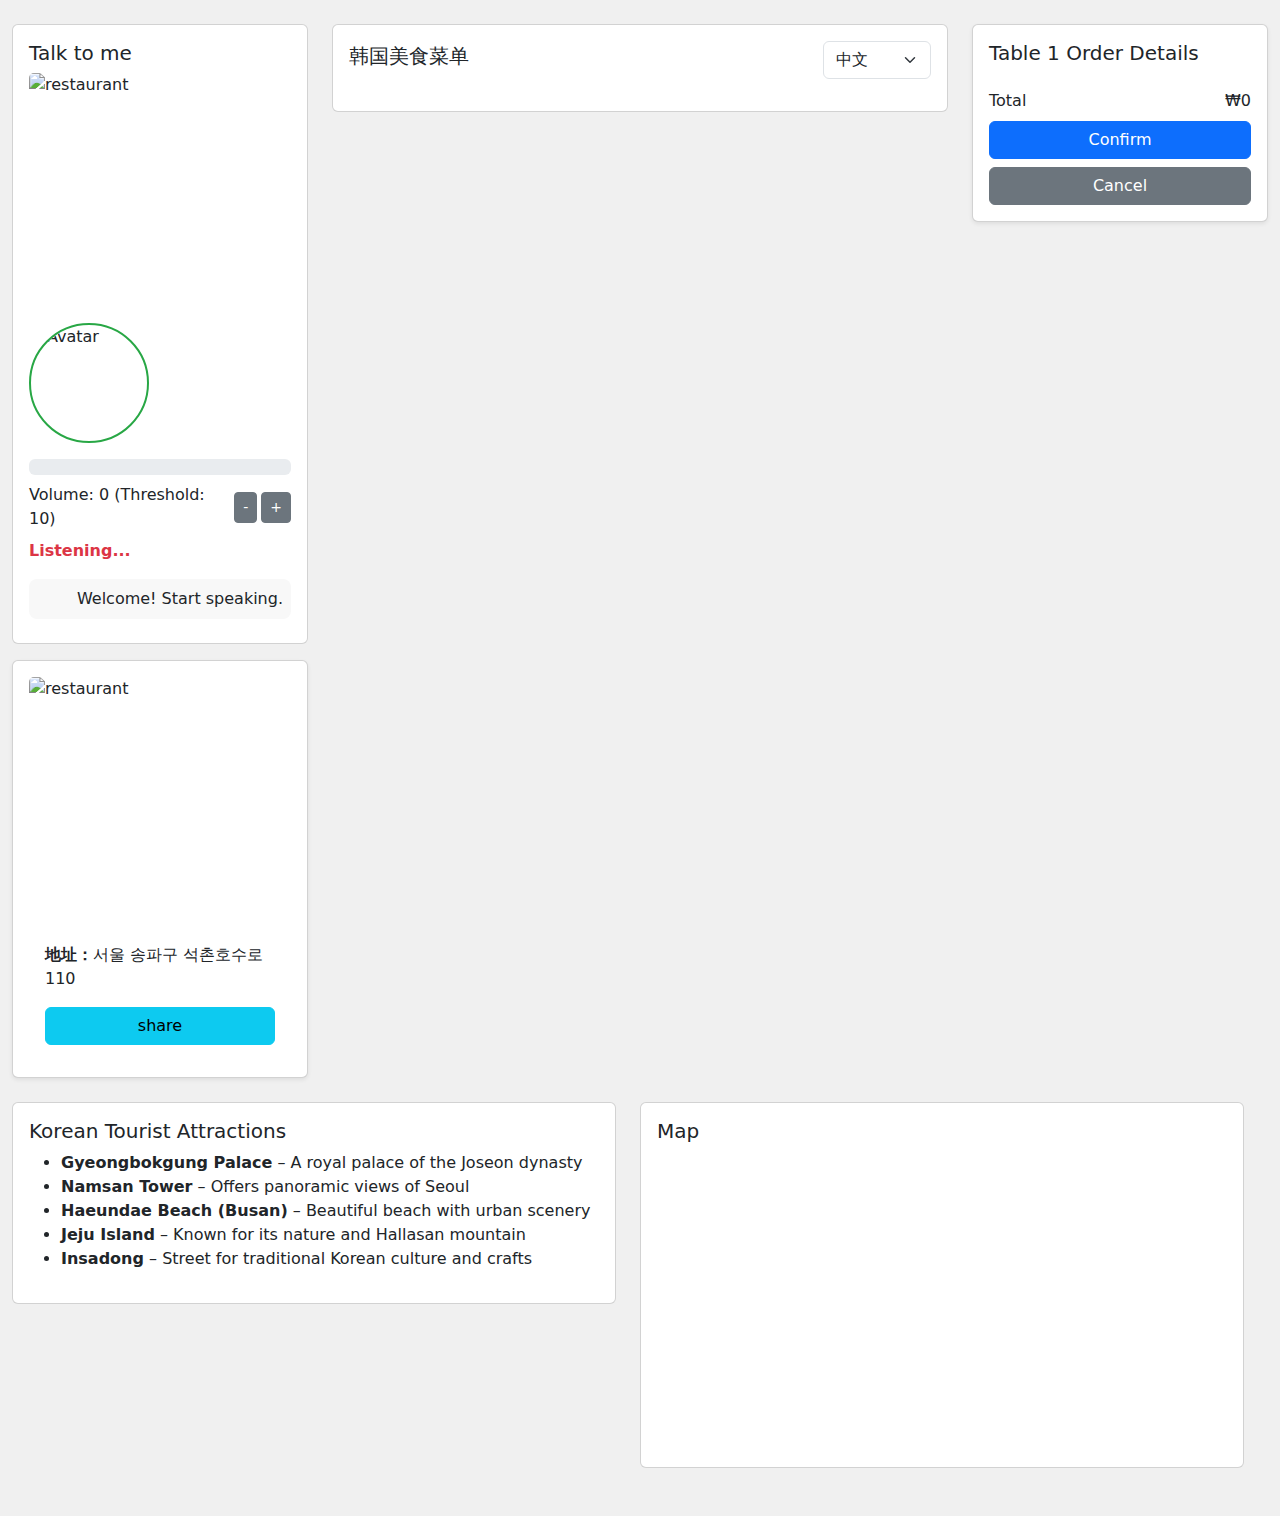
==== index.html @ 4c47ad25 "init review" ====
<!DOCTYPE html>
<html lang="en">
<head>
  <meta charset="UTF-8" />
  <title>Voice Chat with Avatar</title>
  <meta name="viewport" content="width=device-width, initial-scale=1" />
  <!-- Bootstrap CSS -->
  <link href="https://cdn.jsdelivr.net/npm/bootstrap@5.3.3/dist/css/bootstrap.min.css" rel="stylesheet" />
  <!-- Leaflet CSS -->
  <link rel="stylesheet" href="https://unpkg.com/leaflet@1.9.3/dist/leaflet.css" />
  <style>
    body {
      background: #f0f0f0;
    }

    .avatar {
      width: 120px;
      height: 120px;
      object-fit: cover;
      border-radius: 50%;
      border: 2px solid #28a745;
      animation: talkAnimation 1s infinite alternate;
    }

    @keyframes talkAnimation {
      0% { transform: scale(1); }
      50% { transform: scale(1.2); }
      100% { transform: scale(1); }
    }

    #map {
      height: 300px;
    }

    .chat-message {
      padding: 0.5rem;
      border-radius: 0.5rem;
      margin-bottom: 0.5rem;
    }

    .message-user {
      background-color: #f0f8ff;
      text-align: left;
    }

    .message-system {
      background-color: #f8f8f8;
      text-align: right;
    }

    .restaurant-img {
      height: 250px;
      width: 100%;
      object-fit: cover;
    }

  </style>
</head>
<body>
  <div class="container-fluid py-4">
    <!-- First Row -->
    <div class="row">
      <!-- Left Column: Mic Section -->
      <div class="col-md-3 mb-4">
        <div class="card p-3">
          <h5>Talk to me</h5>
          <img src="https://raw.githubusercontent.com/xuan139/AndroidRobtScripts/main/images/logo.png" class="card-img-top restaurant-img" alt="restaurant">
          <img src="https://cdn-icons-png.flaticon.com/512/2922/2922561.png" class="avatar mb-3" alt="Avatar" />
          <video id="camera" autoplay muted class="w-100 d-none"></video>
          <div class="progress mb-2">
            <div class="progress-bar bg-success" id="volumeFill" style="width: 0%;"></div>
          </div>
          <!-- <div id="volumeLevel">Volume: 0 (Threshold: 10)</div> -->

          
          <div class="d-flex align-items-center mb-2">
            <div id="volumeLevel" class="me-2">Volume: 0 (Threshold: 10)</div>
            <button id="threshold-dec" class="btn btn-secondary btn-sm me-1">-</button>
            <button id="threshold-inc" class="btn btn-secondary btn-sm">+</button>
          </div>
          

          <div id="status" class="fw-bold text-danger">Initializing...</div>
          <div id="countdown"></div>
          <div id="log" class="mt-3"></div>
        </div>

        <div class="card shadow-sm p-3 mt-3">
          <img src="https://raw.githubusercontent.com/xuan139/AndroidRobtScripts/main/images/name.jpg" class="card-img-top restaurant-img" alt="restaurant">
          <div class="card-body">
            <p><strong>地址：</strong>서울 송파구 석촌호수로 110</p>
            <button class="btn btn-info w-100">share</button>
          </div>
        </div>
      </div>

      

      <div class="col-md-6 mb-4">
        <div class="card p-3">
          <div class="d-flex justify-content-between align-items-center mb-3">
            <h5>韩国美食菜单</h5>
            <select id="languageSelector" class="form-select w-auto">
              <option value="zh">中文</option>
              <option value="en">English</option>
              <option value="ko">한국어</option>
              <option value="ja">日本語</option>
            </select>
          </div>
          <div class="row">
            <!-- 菜品列表在左侧 -->
            <div class="col-md-12">
              <div class="row" id="menuContainer">
                <!-- 菜品会动态加载到这里 -->
              </div>
            </div>
          </div>
        </div>
      </div>
      
      <!-- 订单摘要放在下方 -->
      <div class="col-md-3">
        <div class="card shadow-sm p-3">
          <h5>Table 1 Order Details</h5>
          <div id="orderSummary">
            <ul class="list-group" id="cartItems">
              <!-- 动态添加的订单条目 -->
            </ul>
            <div class="mt-3 d-flex justify-content-between">
              <span>Total</span>
              <span id="subtotal">₩0</span>
            </div>
            <button class="btn btn-primary mt-2 w-100" onclick="confirmOrder()">Confirm</button>
            <button class="btn btn-secondary mt-2 w-100" onclick="cancelOrder()">Cancel</button>

          </div>
          
        </div>
      </div>
            

    <!-- Second Row -->
    <div class="row">
      <!-- Left Column: Travel Info -->
      <div class="col-md-6 mb-4">
        <div class="card p-3">
          <h5>Korean Tourist Attractions</h5>
          <ul>
            <li><strong>Gyeongbokgung Palace</strong> – A royal palace of the Joseon dynasty</li>
            <li><strong>Namsan Tower</strong> – Offers panoramic views of Seoul</li>
            <li><strong>Haeundae Beach (Busan)</strong> – Beautiful beach with urban scenery</li>
            <li><strong>Jeju Island</strong> – Known for its nature and Hallasan mountain</li>
            <li><strong>Insadong</strong> – Street for traditional Korean culture and crafts</li>
          </ul>
        </div>
      </div>

      <!-- Right Column: Map -->
      <div class="col-md-6 mb-4">
        <div class="card p-3">
          <h5>Map</h5>
          <div id="map"></div>
        </div>
      </div>
    </div>
  </div>

  <!-- Leaflet JS -->
  <script src="https://unpkg.com/leaflet@1.9.3/dist/leaflet.js"></script>
  <script>
    const map = L.map('map').setView([37.5665, 126.9780], 12); // Seoul
    L.tileLayer('https://{s}.tile.openstreetmap.org/{z}/{x}/{y}.png', {
      attribution: '© OpenStreetMap'
    }).addTo(map);
    L.marker([37.5665, 126.9780]).addTo(map).bindPopup("Seoul City Hall");
  </script>

  <!-- Bootstrap JS -->
  <script src="https://cdn.jsdelivr.net/npm/bootstrap@5.3.3/dist/js/bootstrap.bundle.min.js"></script>

  <!-- Voice Script -->
  <script>
    const messageContainer = document.getElementById("log");
    let isRecording = false;
    let speechDuration = 0;
    let lastSpeechTime = 0;
    let silenceThreshold = 2000;
    let isMessageReady = false;
    let audioContext, analyser, microphone, javascriptNode;

    function startRecording() {
      isRecording = true;
      updateStatus("Listening...");
      lastSpeechTime = Date.now();
      initializeAudioProcessing();
    }

    function initializeAudioProcessing() {
      if (!navigator.mediaDevices) {
        console.error("Your browser does not support media devices.");
        return;
      }

      navigator.mediaDevices.getUserMedia({ audio: true })
        .then(stream => {
          audioContext = new (window.AudioContext || window.webkitAudioContext)();
          analyser = audioContext.createAnalyser();
          microphone = audioContext.createMediaStreamSource(stream);
          javascriptNode = audioContext.createScriptProcessor(2048, 1, 1);

          microphone.connect(analyser);
          analyser.connect(javascriptNode);
          javascriptNode.connect(audioContext.destination);

          javascriptNode.onaudioprocess = function () {
            const bufferLength = analyser.frequencyBinCount;
            const dataArray = new Uint8Array(bufferLength);
            analyser.getByteFrequencyData(dataArray);

            let sum = 0;
            for (let i = 0; i < bufferLength; i++) {
              sum += dataArray[i];
            }

            const average = sum / bufferLength;
            if (average > 10) {
              lastSpeechTime = Date.now();
              updateVolumeBar(average);
              if (speechDuration < 1) {
                speechDuration += 0.1;
              }
            } else {
              updateVolumeBar(average);
            }

            if (Date.now() - lastSpeechTime > silenceThreshold && speechDuration > 1) {
              sendMessage();
            }
          };
        })
        .catch(error => console.error("Error accessing microphone: ", error));
    }

    function updateVolumeBar(volume) {
      const volumeFill = document.getElementById("volumeFill");
      const volumeLevel = document.getElementById("volumeLevel");
      const percentage = Math.min(100, volume);
      volumeFill.style.width = percentage + "%";
      volumeLevel.innerText = `Volume: ${Math.round(volume)} (Threshold: 10)`;
    }

    function sendMessage() {
      if (speechDuration > 1) {
        isMessageReady = true;
        updateStatus("Sending...");
        setTimeout(() => {
          clearMessages();
          addMessage("Message Sent", "system");
          resetRecording();
        }, 1000);
      }
    }

    function resetRecording() {
      speechDuration = 0;
      isMessageReady = false;
      updateStatus("Listening...");
    }

    function updateStatus(statusText) {
      document.getElementById("status").innerText = statusText;
    }

    function addMessage(content, sender) {
      const msgDiv = document.createElement("div");
      msgDiv.className = `chat-message ${sender === "user" ? "message-user" : "message-system"}`;
      msgDiv.innerText = content;
      messageContainer.appendChild(msgDiv);
      messageContainer.scrollTop = messageContainer.scrollHeight;
    }

    function clearMessages() {
      messageContainer.innerHTML = '';
    }

    // Start recording on load
    addMessage("Welcome! Start speaking.", "system");
    startRecording();


  const menuUrl = 'https://raw.githubusercontent.com/xuan139/AndroidRobtScripts/main/menu.json'

  let cart = {};
    let menuItems = []; // 菜单项存储

    // 从JSON获取菜单项
    fetch("https://raw.githubusercontent.com/xuan139/AndroidRobtScripts/main/menu.json")
      .then(response => response.json())
      .then(data => {
        menuItems = data;
        renderMenu(menuItems);
      })
      .catch(error => console.error("Error fetching menu:", error));

    // 渲染菜单
    function renderMenu(items) {
      const menuSection = document.getElementById('menuContainer');
      menuSection.innerHTML = ''; // 清空菜单区域

      items.forEach((item, index) => {
        const cardHtml = `
          <div class="col-md-4 mb-4">
            <div class="card h-100 shadow-sm">
              <img src="${item.image}" class="card-img-top img-fluid" alt="dish">
              <div class="card-body">
                <h5 class="card-title">${item.name_ko}</h5>
                <p class="card-text">${item.description}</p>
                <p><strong>₩${item.price}</strong></p>
              </div>
              <div class="card-footer d-flex justify-content-between align-items-center">
                <div>
                  <button class="btn btn-sm btn-outline-secondary" onclick="decreaseQuantity(${index})">-</button>
                  <span id="quantity-${index}" class="mx-2">0</span>
                  <button class="btn btn-sm btn-outline-secondary" onclick="increaseQuantity(${index})">+</button>
                </div>
                <button class="btn btn-sm btn-success" onclick="addToCart(${index})">🛒 Cart</button>
              </div>
            </div>
          </div>
        `;
        menuSection.innerHTML += cardHtml;
      });
    }

    // 增加菜品数量
    function increaseQuantity(index) {
      const qtyEl = document.getElementById(`quantity-${index}`);
      let qty = parseInt(qtyEl.innerText);
      qtyEl.innerText = ++qty;
    }

    // 减少菜品数量
    function decreaseQuantity(index) {
      const qtyEl = document.getElementById(`quantity-${index}`);
      let qty = parseInt(qtyEl.innerText);
      if (qty > 0) qtyEl.innerText = --qty;
    }

    // 将菜品添加到购物车
    function addToCart(index) {
      const item = menuItems[index];
      const qty = parseInt(document.getElementById(`quantity-${index}`).innerText);
      if (qty === 0) return;

      if (cart[index]) {
        cart[index].quantity += qty;
      } else {
        cart[index] = { ...item, quantity: qty };
      }

      updateCartDisplay();
    }

    // 取消订单并重置所有数量
    function cancelOrder() {
      if (confirm("Cancel Orders？")) {
        cart = {};
        // 重置所有数量显示为 0
        menuItems.forEach((_, index) => {
          const qtyEl = document.getElementById(`quantity-${index}`);
          if (qtyEl) qtyEl.innerText = "0";
        });
        updateCartDisplay();
      }
    }


    // 更新购物车显示
    function updateCartDisplay() {
      const cartList = document.getElementById("cartItems");
      const subtotalEl = document.getElementById("subtotal");
      cartList.innerHTML = '';
      let total = 0;

      Object.values(cart).forEach(item => {
        total += item.price * item.quantity;
        const li = document.createElement("li");
        li.className = "list-group-item d-flex justify-content-between align-items-center";
        li.innerHTML = `
          ${item.name_ko} x ${item.quantity}
          <span>₩${item.price * item.quantity}</span>
        `;
        cartList.appendChild(li);
      });

      subtotalEl.innerText = `₩${total.toLocaleString()}`;
    }


    // 确认订单并清空购物车
    function confirmOrder() {
      alert("🧾 Sent Orders！");
      cart = {};
        // 重置所有数量显示为 0
      menuItems.forEach((_, index) => {
        const qtyEl = document.getElementById(`quantity-${index}`);
        if (qtyEl) qtyEl.innerText = "0";
      });
      updateCartDisplay();
    }

    // 发送订单
    function sendOrder() {
      alert("📤 订单已发送到餐馆！");
    }


    // 语言选择器的变化
    document.getElementById('languageSelector').addEventListener('change', function(event) {
      const selectedLang = event.target.value;
      updateMenuLanguage(selectedLang);
    });

    // 更新菜单语言
    function updateMenuLanguage(lang) {
      menuItems.forEach(item => {
        switch(lang) {
          case 'zh':
            item.name = item.name_zh;
            break;
          case 'en':
            item.name = item.name_en;
            break;
          case 'ko':
            item.name = item.name_ko;
            break;
          case 'ja':
            item.name = item.name_ja;
            break;
          default:
            item.name = item.name_ko;
        }
      });
      renderMenu(menuItems);  // 重新渲染菜单
    }

    let currentVolume = 0;          // 假设这个是自动变化的音量值
    let threshold = 10;             // 我们手动调节的阈值

    function updateVolumeDisplay() {
      document.getElementById('volumeLevel').textContent =
        `Volume: ${currentVolume} (Threshold: ${threshold})`;
    }

    // 点击 + 按钮，增加阈值
    document.getElementById('threshold-inc').addEventListener('click', () => {
      threshold++;
      updateVolumeDisplay();
    });

    // 点击 - 按钮，减少阈值
    document.getElementById('threshold-dec').addEventListener('click', () => {
      if (threshold > 0) threshold--;
      updateVolumeDisplay();
    });



  </script>
</body>
</html>
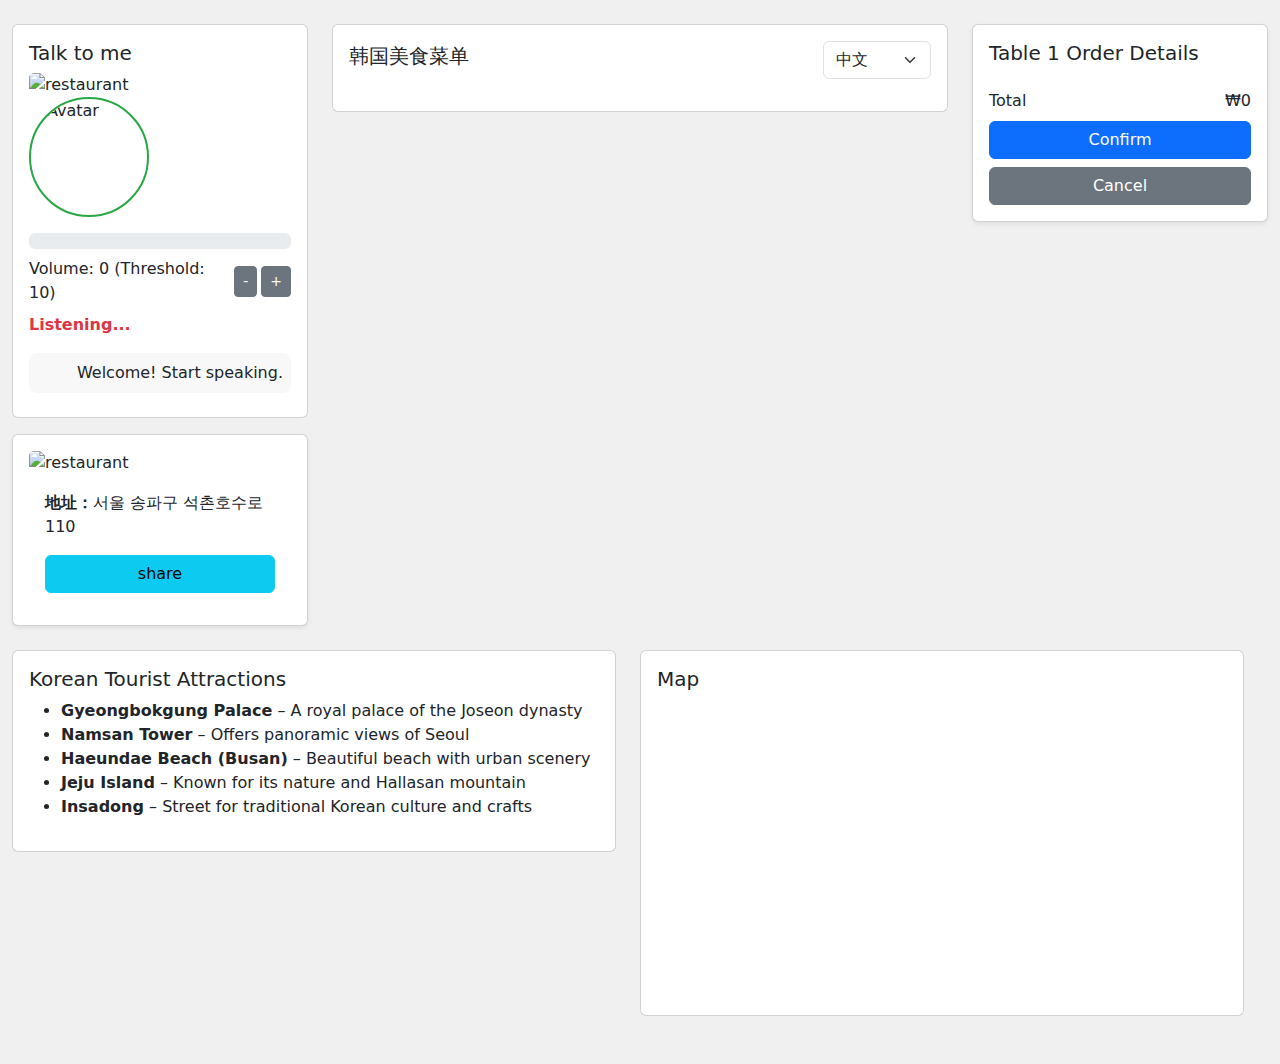
==== commit b7772092: "init review" ====
--- a/index.html
+++ b/index.html
@@ -48,11 +48,19 @@
       text-align: right;
     }
 
-    .restaurant-img {
+    /* .restaurant-img {
       height: 250px;
       width: 100%;
       object-fit: cover;
-    }
+    } */
+
+
+    .restaurant-img {
+      width: 100%;
+      height: auto; /* 或 height: 200px + object-fit: cover */
+    }
+
+
 
   </style>
 </head>
@@ -71,8 +79,6 @@
             <div class="progress-bar bg-success" id="volumeFill" style="width: 0%;"></div>
           </div>
           <!-- <div id="volumeLevel">Volume: 0 (Threshold: 10)</div> -->
-
-          
           <div class="d-flex align-items-center mb-2">
             <div id="volumeLevel" class="me-2">Volume: 0 (Threshold: 10)</div>
             <button id="threshold-dec" class="btn btn-secondary btn-sm me-1">-</button>
@@ -86,7 +92,7 @@
         </div>
 
         <div class="card shadow-sm p-3 mt-3">
-          <img src="https://raw.githubusercontent.com/xuan139/AndroidRobtScripts/main/images/name.jpg" class="card-img-top restaurant-img" alt="restaurant">
+          <img src="https://raw.githubusercontent.com/xuan139/AndroidRobtScripts/main/images/face.png" class="card-img-top restaurant-img" alt="restaurant">
           <div class="card-body">
             <p><strong>地址：</strong>서울 송파구 석촌호수로 110</p>
             <button class="btn btn-info w-100">share</button>
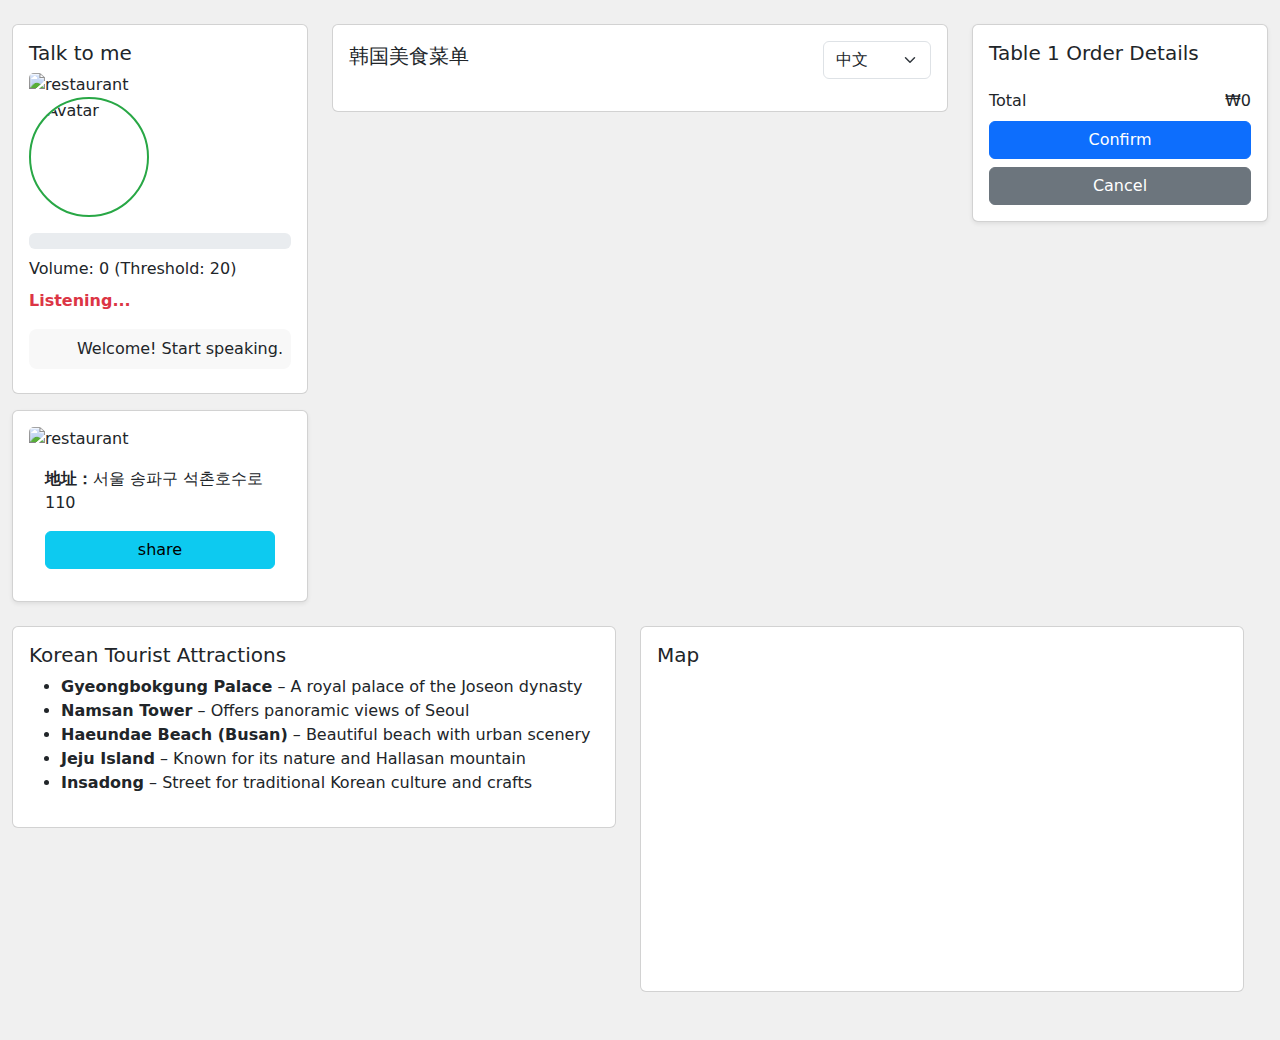
==== commit 61dd98d5: "init review" ====
--- a/index.html
+++ b/index.html
@@ -80,9 +80,9 @@
           </div>
           <!-- <div id="volumeLevel">Volume: 0 (Threshold: 10)</div> -->
           <div class="d-flex align-items-center mb-2">
-            <div id="volumeLevel" class="me-2">Volume: 0 (Threshold: 10)</div>
-            <button id="threshold-dec" class="btn btn-secondary btn-sm me-1">-</button>
-            <button id="threshold-inc" class="btn btn-secondary btn-sm">+</button>
+            <div id="volumeLevel" class="me-2">Volume: 0 (Threshold: 20)</div>
+            <!-- <button id="threshold-dec" class="btn btn-secondary btn-sm me-1">-</button>
+            <button id="threshold-inc" class="btn btn-secondary btn-sm">+</button> -->
           </div>
           
 
@@ -242,6 +242,7 @@
             if (Date.now() - lastSpeechTime > silenceThreshold && speechDuration > 1) {
               sendMessage();
             }
+
           };
         })
         .catch(error => console.error("Error accessing microphone: ", error));
@@ -450,26 +451,6 @@
       renderMenu(menuItems);  // 重新渲染菜单
     }
 
-    let currentVolume = 0;          // 假设这个是自动变化的音量值
-    let threshold = 10;             // 我们手动调节的阈值
-
-    function updateVolumeDisplay() {
-      document.getElementById('volumeLevel').textContent =
-        `Volume: ${currentVolume} (Threshold: ${threshold})`;
-    }
-
-    // 点击 + 按钮，增加阈值
-    document.getElementById('threshold-inc').addEventListener('click', () => {
-      threshold++;
-      updateVolumeDisplay();
-    });
-
-    // 点击 - 按钮，减少阈值
-    document.getElementById('threshold-dec').addEventListener('click', () => {
-      if (threshold > 0) threshold--;
-      updateVolumeDisplay();
-    });
-
 
 
   </script>
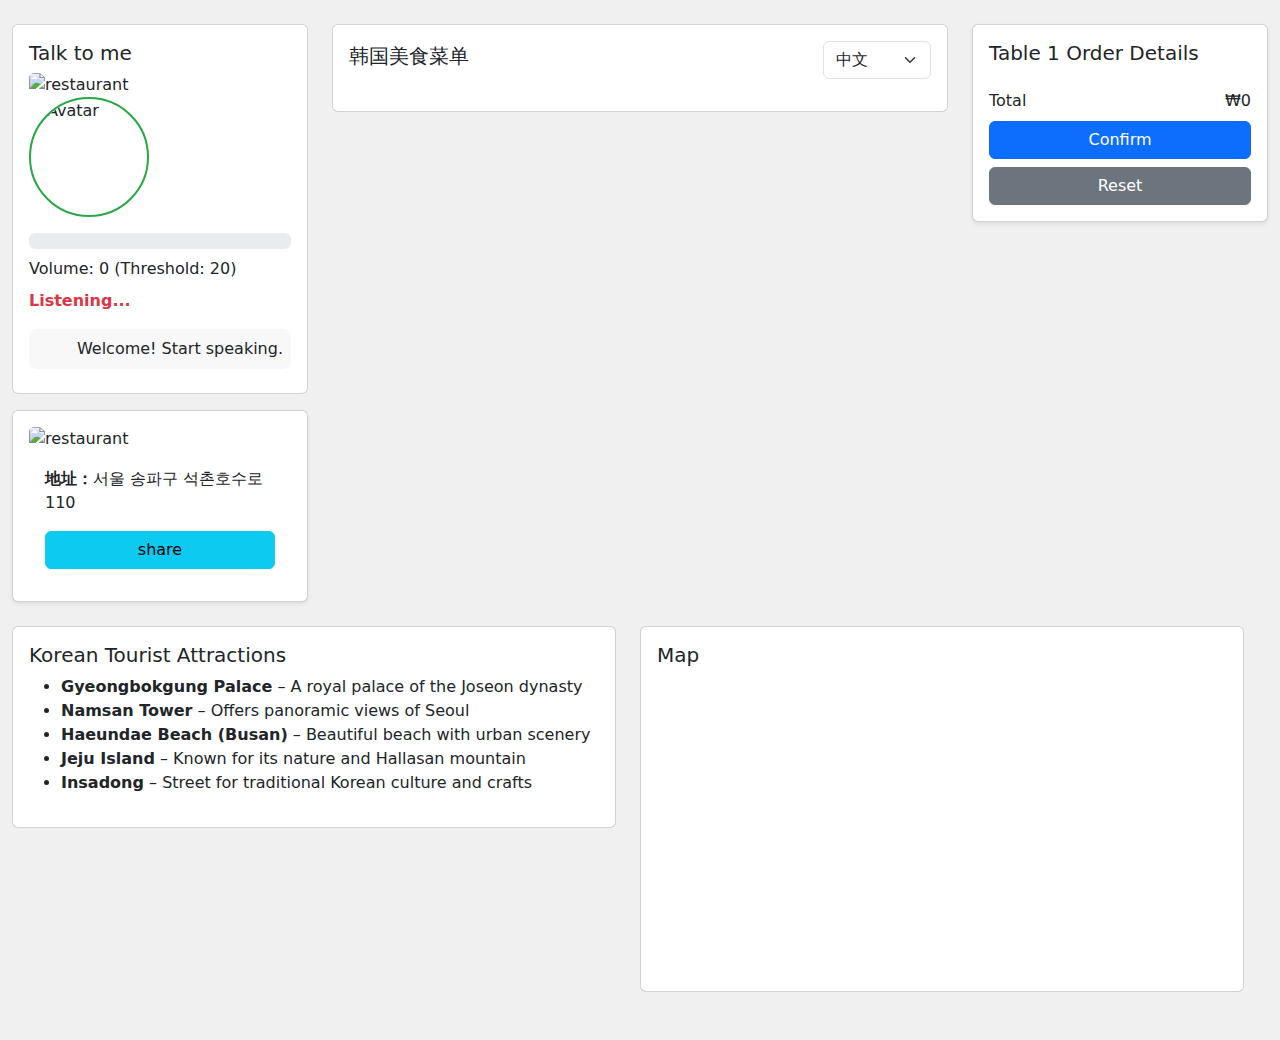
==== commit d19a1eaa: "update to html with directory" ====
--- a/index.html
+++ b/index.html
@@ -8,61 +8,7 @@
   <link href="https://cdn.jsdelivr.net/npm/bootstrap@5.3.3/dist/css/bootstrap.min.css" rel="stylesheet" />
   <!-- Leaflet CSS -->
   <link rel="stylesheet" href="https://unpkg.com/leaflet@1.9.3/dist/leaflet.css" />
-  <style>
-    body {
-      background: #f0f0f0;
-    }
-
-    .avatar {
-      width: 120px;
-      height: 120px;
-      object-fit: cover;
-      border-radius: 50%;
-      border: 2px solid #28a745;
-      animation: talkAnimation 1s infinite alternate;
-    }
-
-    @keyframes talkAnimation {
-      0% { transform: scale(1); }
-      50% { transform: scale(1.2); }
-      100% { transform: scale(1); }
-    }
-
-    #map {
-      height: 300px;
-    }
-
-    .chat-message {
-      padding: 0.5rem;
-      border-radius: 0.5rem;
-      margin-bottom: 0.5rem;
-    }
-
-    .message-user {
-      background-color: #f0f8ff;
-      text-align: left;
-    }
-
-    .message-system {
-      background-color: #f8f8f8;
-      text-align: right;
-    }
-
-    /* .restaurant-img {
-      height: 250px;
-      width: 100%;
-      object-fit: cover;
-    } */
-
-
-    .restaurant-img {
-      width: 100%;
-      height: auto; /* 或 height: 200px + object-fit: cover */
-    }
-
-
-
-  </style>
+  <link rel="stylesheet" href="./css/styles.css" />
 </head>
 <body>
   <div class="container-fluid py-4">
@@ -137,13 +83,23 @@
               <span id="subtotal">₩0</span>
             </div>
             <button class="btn btn-primary mt-2 w-100" onclick="confirmOrder()">Confirm</button>
-            <button class="btn btn-secondary mt-2 w-100" onclick="cancelOrder()">Cancel</button>
+            <button class="btn btn-secondary mt-2 w-100" onclick="cancelOrder()">Reset</button>
+
+            <!-- 打印小票展示区 -->
+            <!-- 打印小票展示区 -->
+            <div id="receiptSection" class="mt-3 d-none">
+              <h6>🧾 Receipt</h6>
+              <pre id="receiptContent" class="bg-light p-2 rounded" style="font-size: 0.9rem;"></pre>
+              <button class="btn btn-outline-secondary w-100 mt-2" onclick="printReceipt()">🖨️ Print</button>
+              <button class="btn btn-outline-danger w-100 mt-2" onclick="clearReceipt()">🧹 Clear Receipt</button>
+            </div>
+
 
           </div>
-          
         </div>
       </div>
-            
+
+
 
     <!-- Second Row -->
     <div class="row">
@@ -297,7 +253,7 @@
 
   const menuUrl = 'https://raw.githubusercontent.com/xuan139/AndroidRobtScripts/main/menu.json'
 
-  let cart = {};
+    let cart = [];
     let menuItems = []; // 菜单项存储
 
     // 从JSON获取菜单项
@@ -309,111 +265,194 @@
       })
       .catch(error => console.error("Error fetching menu:", error));
 
-    // 渲染菜单
-    function renderMenu(items) {
-      const menuSection = document.getElementById('menuContainer');
-      menuSection.innerHTML = ''; // 清空菜单区域
-
-      items.forEach((item, index) => {
-        const cardHtml = `
-          <div class="col-md-4 mb-4">
-            <div class="card h-100 shadow-sm">
-              <img src="${item.image}" class="card-img-top img-fluid" alt="dish">
-              <div class="card-body">
-                <h5 class="card-title">${item.name_ko}</h5>
-                <p class="card-text">${item.description}</p>
-                <p><strong>₩${item.price}</strong></p>
-              </div>
-              <div class="card-footer d-flex justify-content-between align-items-center">
-                <div>
-                  <button class="btn btn-sm btn-outline-secondary" onclick="decreaseQuantity(${index})">-</button>
-                  <span id="quantity-${index}" class="mx-2">0</span>
-                  <button class="btn btn-sm btn-outline-secondary" onclick="increaseQuantity(${index})">+</button>
+      function renderMenu(items) {
+        const menuSection = document.getElementById('menuContainer');
+        menuSection.innerHTML = ''; // 清空菜单区域
+
+        items.forEach((item, index) => {
+          const cardHtml = `
+            <div class="col-md-4 mb-4">
+              <div class="card h-100 shadow-sm">
+                <img src="${item.image}" class="card-img-top img-fluid" alt="dish">
+                <div class="card-body">
+                  <h5 class="card-title">${item.name_ko}</h5>
+                  <p class="card-text">${item.description}</p>
+                  <p><strong>₩${item.price}</strong></p>
                 </div>
-                <button class="btn btn-sm btn-success" onclick="addToCart(${index})">🛒 Cart</button>
+                <div class="card-footer d-flex justify-content-between align-items-center">
+                  <div>
+                    <button class="btn btn-sm btn-outline-secondary" onclick="decreaseQuantity(${index})">-</button>
+                    <span id="quantity-${index}" class="mx-2">0</span>
+                    <button class="btn btn-sm btn-outline-secondary" onclick="increaseQuantity(${index})">+</button>
+                  </div>
+                </div>
               </div>
             </div>
-          </div>
-        `;
-        menuSection.innerHTML += cardHtml;
-      });
-    }
-
-    // 增加菜品数量
-    function increaseQuantity(index) {
-      const qtyEl = document.getElementById(`quantity-${index}`);
-      let qty = parseInt(qtyEl.innerText);
-      qtyEl.innerText = ++qty;
-    }
-
-    // 减少菜品数量
-    function decreaseQuantity(index) {
-      const qtyEl = document.getElementById(`quantity-${index}`);
-      let qty = parseInt(qtyEl.innerText);
-      if (qty > 0) qtyEl.innerText = --qty;
-    }
-
-    // 将菜品添加到购物车
-    function addToCart(index) {
-      const item = menuItems[index];
-      const qty = parseInt(document.getElementById(`quantity-${index}`).innerText);
-      if (qty === 0) return;
-
-      if (cart[index]) {
-        cart[index].quantity += qty;
-      } else {
-        cart[index] = { ...item, quantity: qty };
+          `;
+          menuSection.innerHTML += cardHtml;
+        });
       }
 
-      updateCartDisplay();
-    }
+
+      function increaseQuantity(index) {
+        const item = menuItems[index];
+        const existing = cart.find(ci => ci.index === index);
+
+        if (existing) {
+          existing.quantity++;
+        } else {
+          cart.push({ index, name: item.name_ko, price: item.price, quantity: 1 });
+        }
+
+        document.getElementById(`quantity-${index}`).textContent = existing ? existing.quantity : 1;
+        renderCartSummary();
+      }
+
+      function decreaseQuantity(index) {
+        const existing = cart.find(ci => ci.index === index);
+
+        if (existing) {
+          existing.quantity--;
+          if (existing.quantity <= 0) {
+            cart = cart.filter(ci => ci.index !== index);
+            document.getElementById(`quantity-${index}`).textContent = 0;
+          } else {
+            document.getElementById(`quantity-${index}`).textContent = existing.quantity;
+          }
+          renderCartSummary();
+        }
+      }
+
+
+      function renderCartSummary() {
+        const cartItemsContainer = document.getElementById('cartItems');
+        const cartTotalElement = document.getElementById('subtotal');
+        cartItemsContainer.innerHTML = '';
+
+        let total = 0;
+
+        cart.forEach(item => {
+          const itemTotal = item.price * item.quantity;
+          total += itemTotal;
+
+          const li = document.createElement('li');
+          li.className = 'list-group-item d-flex justify-content-between align-items-center';
+          li.innerHTML = `${item.name} x ${item.quantity} <span>₩${itemTotal}</span>`;
+          cartItemsContainer.appendChild(li);
+        });
+
+        cartTotalElement.textContent = `₩${total}`;
+      }
+
+
 
     // 取消订单并重置所有数量
+    // function cancelOrder() {
+    //   if (confirm("Cancel Orders？")) {
+    //     cart = {};
+    //     // 重置所有数量显示为 0
+    //     menuItems.forEach((_, index) => {
+    //       const qtyEl = document.getElementById(`quantity-${index}`);
+    //       if (qtyEl) qtyEl.innerText = "0";
+    //     });
+    //     updateCartDisplay();
+    //       // 清空订单条目和小票内容
+    //     document.getElementById('cartItems').innerHTML = '';
+    //     document.getElementById('subtotal').textContent = '₩0';
+    //     document.getElementById('receiptContent').textContent = '';
+
+    //     // 隐藏小票区
+    //     document.getElementById('receiptSection').classList.add('d-none');
+    //   }
+    // }
+
     function cancelOrder() {
-      if (confirm("Cancel Orders？")) {
-        cart = {};
-        // 重置所有数量显示为 0
-        menuItems.forEach((_, index) => {
-          const qtyEl = document.getElementById(`quantity-${index}`);
-          if (qtyEl) qtyEl.innerText = "0";
-        });
-        updateCartDisplay();
-      }
-    }
-
-
-    // 更新购物车显示
-    function updateCartDisplay() {
-      const cartList = document.getElementById("cartItems");
-      const subtotalEl = document.getElementById("subtotal");
-      cartList.innerHTML = '';
-      let total = 0;
-
-      Object.values(cart).forEach(item => {
-        total += item.price * item.quantity;
-        const li = document.createElement("li");
-        li.className = "list-group-item d-flex justify-content-between align-items-center";
-        li.innerHTML = `
-          ${item.name_ko} x ${item.quantity}
-          <span>₩${item.price * item.quantity}</span>
-        `;
-        cartList.appendChild(li);
-      });
-
-      subtotalEl.innerText = `₩${total.toLocaleString()}`;
-    }
-
-
-    // 确认订单并清空购物车
-    function confirmOrder() {
-      alert("🧾 Sent Orders！");
-      cart = {};
-        // 重置所有数量显示为 0
+      // 清空购物车
+      cart = [];
+      resetCart();
+      // 清空订单条目
+      document.getElementById('cartItems').innerHTML = '';
+      document.getElementById('subtotal').textContent = '₩0';
+
+      // 清空小票内容
+      document.getElementById('receiptContent').textContent = '';
+
+      // 隐藏小票区域
+      const receiptSection = document.getElementById('receiptSection');
+      receiptSection.classList.add('d-none');  // 隐藏小票区
+      receiptSection.style.display = 'none';  // 确保强制隐藏
+    }
+
+
+    // 清空购物车并更新界面
+    function resetCart() {
+      // 清空购物车数组
+      cart = [];
+
+      // 重置所有数量显示为 0
       menuItems.forEach((_, index) => {
         const qtyEl = document.getElementById(`quantity-${index}`);
         if (qtyEl) qtyEl.innerText = "0";
       });
-      updateCartDisplay();
+
+      // 清空订单摘要和金额
+      const cartItemsContainer = document.getElementById('cartItems');
+      cartItemsContainer.innerHTML = '';
+      
+      const cartTotalElement = document.getElementById('subtotal');
+      cartTotalElement.textContent = '₩0';
+    }
+
+    // 确认订单并清空购物车
+    // function confirmOrder() {
+    //   alert("🧾 Sent Orders！");
+    //   resetCart();  // 调用清空购物车功能
+    // }
+
+    function confirmOrder() {
+      // 固定收银员名字为 "wang"
+      const cashierName = "wang";
+
+      // 获取当前时间
+      const orderTime = new Date().toLocaleString(); // 获取当前时间（格式化）
+
+      // 更新订单摘要
+      let receiptContent = `
+        🧾 Receipt
+        -----------------------
+        Table: 1
+        -----------------------
+        Date: ${orderTime}
+        Cashier: ${cashierName}
+        -----------------------
+        Order Details:
+        -----------------------
+      `;
+
+      // 添加每个菜品
+      cart.forEach(item => {
+        const itemTotal = item.price * item.quantity;
+        receiptContent += `${item.name} x ${item.quantity} = ₩${itemTotal}\n`;
+      });
+
+      // 总计
+      const totalAmount = cart.reduce((total, item) => total + (item.price * item.quantity), 0);
+      receiptContent += `-----------------------\nTotal: ₩${totalAmount}\n`;
+
+      // 显示小票内容
+      document.getElementById('receiptContent').textContent = receiptContent;
+
+      // 显示小票区
+      const receiptSection = document.getElementById('receiptSection');
+      receiptSection.classList.remove('d-none');  // 显示小票区
+      receiptSection.style.display = 'block'; // 确保小票显示
+    }
+
+
+    // 取消订单并清空购物车
+    function cancelOrder() {
+      resetCart();  // 调用清空购物车功能
+      clearReceipt(); // 清除小票内容并隐藏区域
     }
 
     // 发送订单
@@ -421,6 +460,36 @@
       alert("📤 订单已发送到餐馆！");
     }
 
+
+    function showReceipt() {
+      let receipt = "🧾 Table 1 Receipt\n\n";
+      let total = 0;
+
+      cart.forEach(item => {
+        const itemTotal = item.price * item.quantity;
+        total += itemTotal;
+        receipt += `${item.name} x ${item.quantity} = ₩${itemTotal}\n`;
+      });
+
+      receipt += `\nTotal: ₩${total}`;
+      document.getElementById('receiptContent').textContent = receipt;
+
+      // 👉 取消隐藏
+      document.getElementById('receiptSection').classList.remove('d-none');
+    }
+
+    function clearReceipt() {
+      document.getElementById('receiptContent').textContent = '';
+      document.getElementById('receiptSection').classList.add('d-none');
+    }
+
+    function printReceipt() {
+      const receiptText = document.getElementById('receiptContent').textContent;
+      const printWindow = window.open('', '', 'width=400,height=600');
+      printWindow.document.write('<pre>' + receiptText + '</pre>');
+      printWindow.document.close();
+      printWindow.print();
+    }
 
     // 语言选择器的变化
     document.getElementById('languageSelector').addEventListener('change', function(event) {
--- a/css/styles.css
+++ b/css/styles.css
@@ -0,0 +1,50 @@
+body {
+  background: #f0f0f0;
+}
+
+.avatar {
+  width: 120px;
+  height: 120px;
+  object-fit: cover;
+  border-radius: 50%;
+  border: 2px solid #28a745;
+  animation: talkAnimation 1s infinite alternate;
+}
+
+@keyframes talkAnimation {
+  0% { transform: scale(1); }
+  50% { transform: scale(1.2); }
+  100% { transform: scale(1); }
+}
+
+#map {
+  height: 300px;
+}
+
+.chat-message {
+  padding: 0.5rem;
+  border-radius: 0.5rem;
+  margin-bottom: 0.5rem;
+}
+
+.message-user {
+  background-color: #f0f8ff;
+  text-align: left;
+}
+
+.message-system {
+  background-color: #f8f8f8;
+  text-align: right;
+}
+
+/* .restaurant-img {
+  height: 250px;
+  width: 100%;
+  object-fit: cover;
+} */
+
+
+.restaurant-img {
+  width: 100%;
+  height: auto; /* 或 height: 200px + object-fit: cover */
+}